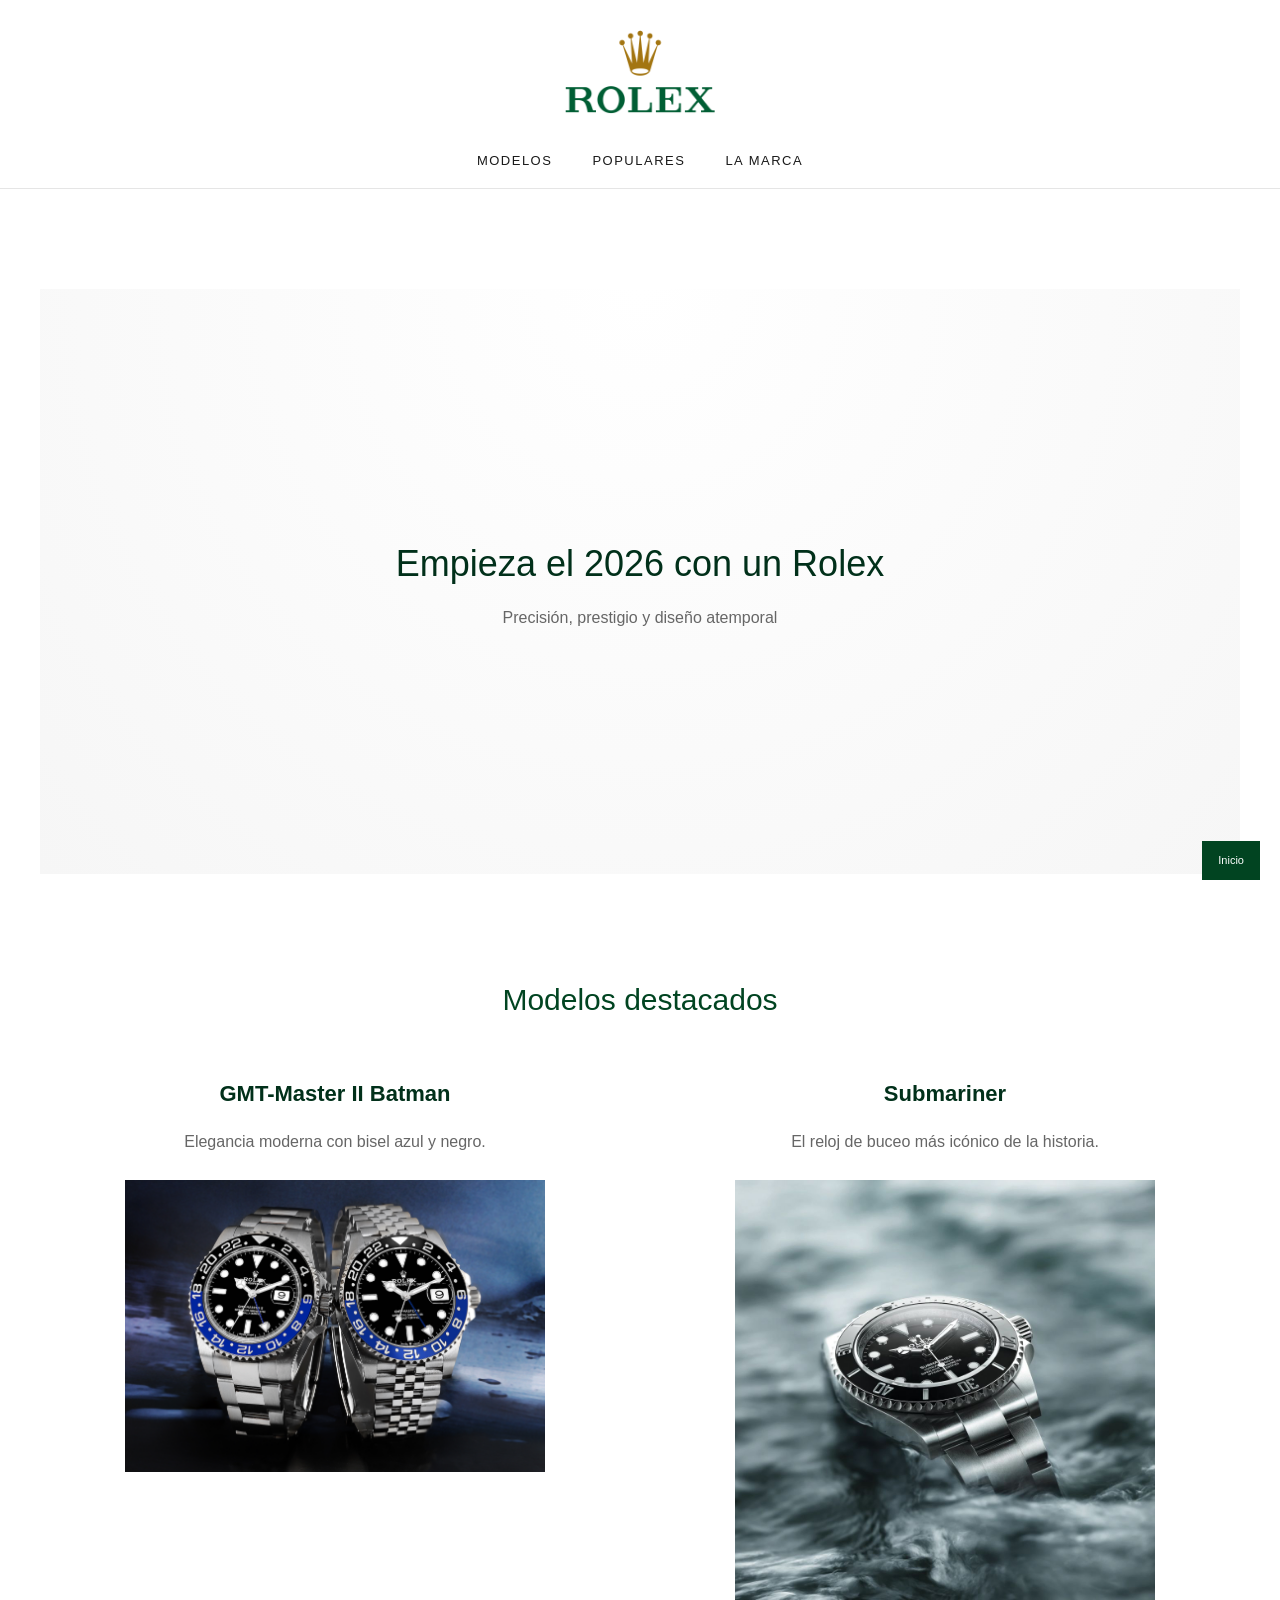
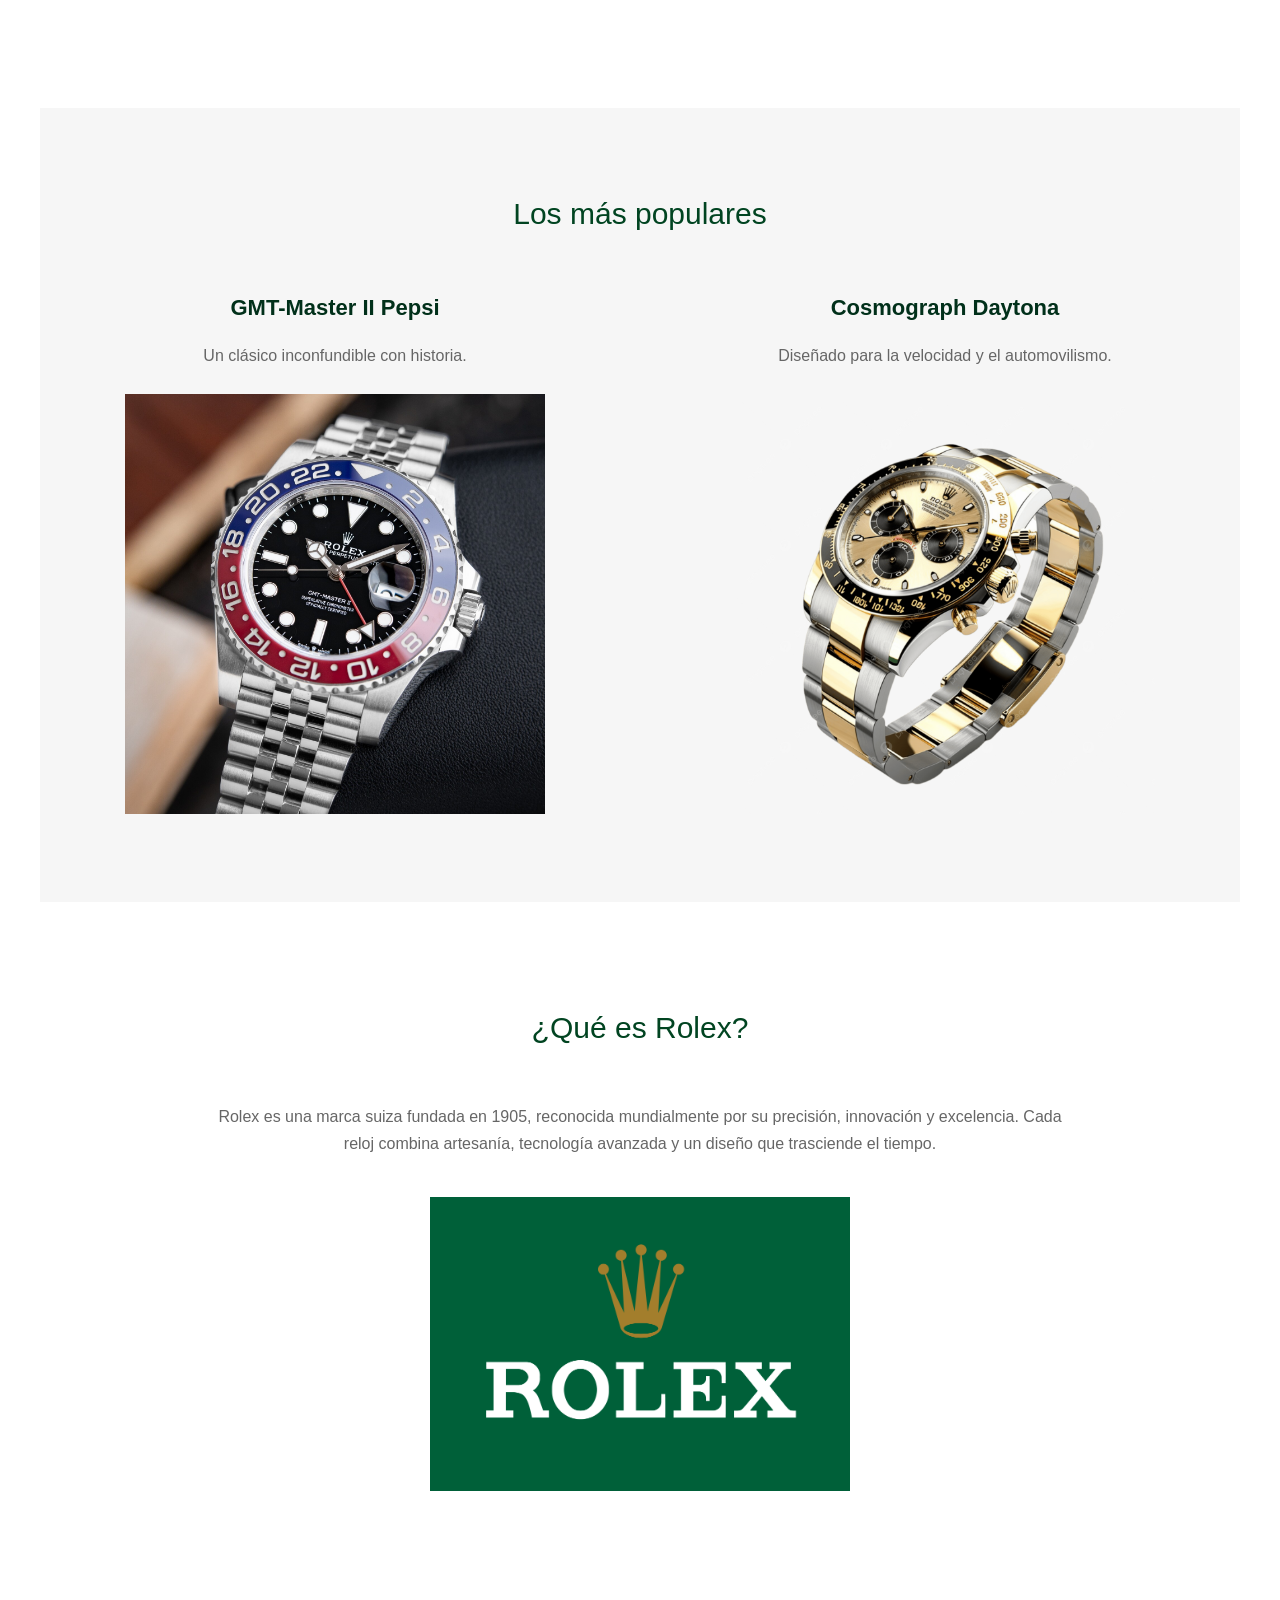
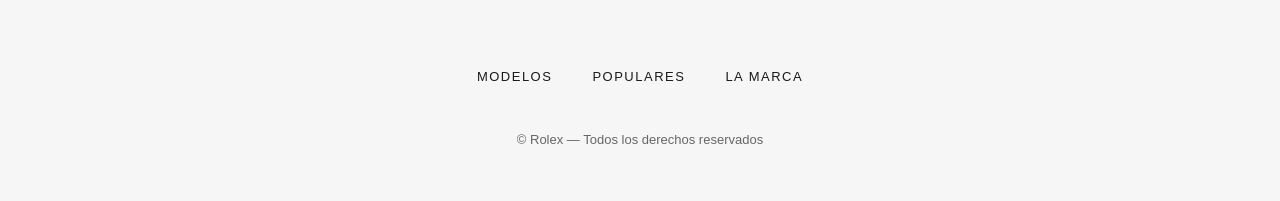
==== Index.html @ 0641e066 "add files" ====
<!DOCTYPE html>
<html lang="es">

<head>
    <meta charset="UTF-8">
    <title>Rolex</title>
    <link rel="stylesheet" href="style2.css">
</head>

<body>

    
    <img src="Logo_da_Rolex.png" alt="Rolex" class="logo">

   
    <header>
        <nav>
            <a href="#modelos">Modelos</a>
            <a href="#populares">Populares</a>
            <a href="#acerca">La marca</a>
        </nav>
    </header>

    <section class="hero" id="inicio">
        <h1>Empieza el 2026 con un Rolex</h1>
        <p>Precisión, prestigio y diseño atemporal</p>
    </section>

  
    <section id="modelos">
        <h2>Modelos destacados</h2>

        <div class="grid">
            <article>
                <h3>GMT-Master II Batman</h3>
                <p>Elegancia moderna con bisel azul y negro.</p>
                <img src="Rolex-GMT-Master-II-Batman-and-Batgirl-126710.jpg" alt="GMT Batman">
            </article>

            <article>
                <h3>Submariner</h3>
                <p>El reloj de buceo más icónico de la historia.</p>
                <img src="rolex-submariner.jpg" alt="Rolex Submariner">
            </article>
        </div>
    </section>


    <section id="populares" class="light">
        <h2>Los más populares</h2>

        <div class="grid">
            <article>
                <h3>GMT-Master II Pepsi</h3>
                <p>Un clásico inconfundible con historia.</p>
                <img src="3711505155.jpg" alt="Rolex Pepsi">
            </article>

            <article>
                <h3>Cosmograph Daytona</h3>
                <p>Diseñado para la velocidad y el automovilismo.</p>
                <img src="pngtree-rolex-yellow-rolesor-cosmograph-daytona-watch-png-image_15869566.png" alt="Daytona">
            </article>
        </div>
    </section>

   
    <section id="acerca">
        <h2>¿Qué es Rolex?</h2>
        <p class="texto">
            Rolex es una marca suiza fundada en 1905, reconocida mundialmente por su
            precisión, innovación y excelencia. Cada reloj combina artesanía,
            tecnología avanzada y un diseño que trasciende el tiempo.
        </p>
        <img src="rolex-logo-3.png" alt="Rolex Logo" class="about-img">
    </section>


    <footer>
        <nav>
            <a href="#modelos">Modelos</a>
            <a href="#populares">Populares</a>
            <a href="#acerca">La marca</a>
        </nav>
        <p>© Rolex — Todos los derechos reservados</p>
    </footer>

    
    <a href="#inicio" class="volver">Inicio</a>

</body>

</html>
---- style2.css ----
:root {
    --green: #014421;
    --green-dark: #01301a;
    --gold: #c6a664;
    --gray: #f6f6f6;
    --text: #1a1a1a;
    --soft: #666;
}

* {
    margin: 0;
    padding: 0;
    box-sizing: border-box;
}

html {
    scroll-behavior: smooth;
}

body {
    font-family: "Helvetica Neue", Arial, sans-serif;
    color: var(--text);
    line-height: 1.7;
}

/* LOGO */
.logo {
    display: block;
    margin: 30px auto 20px;
    width: 150px;
}

/* HEADER */
header {
    position: sticky;
    top: 0;
    background: white;
    border-bottom: 1px solid #e5e5e5;
    z-index: 1000;
}

nav {
    display: flex;
    justify-content: center;
    gap: 40px;
    padding: 16px;
}

nav a {
    text-decoration: none;
    font-size: 13px;
    letter-spacing: 1.5px;
    text-transform: uppercase;
    color: var(--text);
}

nav a:hover {
    color: var(--green);
}

/* HERO */
.hero {
    min-height: 65vh;
    background: radial-gradient(circle at top, #ffffff, var(--gray));
    display: flex;
    flex-direction: column;
    justify-content: center;
    align-items: center;
    text-align: center;
}

.hero h1 {
    font-size: 36px;
    font-weight: 300;
    color: var(--green-dark);
    margin-bottom: 10px;
}

.hero p {
    font-size: 16px;
    color: var(--soft);
}

/* SECTIONS */
section {
    max-width: 1200px;
    margin: 100px auto;
    padding: 0 20px;
    text-align: center;
}

section h2 {
    font-size: 30px;
    font-weight: 300;
    color: var(--green);
    margin-bottom: 50px;
}

.light {
    background: var(--gray);
    padding: 80px 20px;
}

/* GRID */
.grid {
    display: grid;
    grid-template-columns: repeat(auto-fit, minmax(260px, 1fr));
    gap: 60px;
}

/* ARTICLES */
article h3 {
    font-size: 22px;
    margin-bottom: 15px;
    color: var(--green-dark);
}

article p {
    color: var(--soft);
    margin-bottom: 25px;
}

article img,
.about-img {
    max-width: 420px;
    width: 100%;
    margin: 0 auto;
}

/* TEXTO */
.texto {
    max-width: 850px;
    margin: 0 auto 40px;
    color: var(--soft);
}

/* FOOTER */
footer {
    background: var(--gray);
    padding: 50px 20px;
    text-align: center;
}

footer nav {
    margin-bottom: 25px;
}

footer p {
    font-size: 13px;
    color: var(--soft);
}

/* BOTÓN VOLVER */
.volver {
    position: fixed;
    bottom: 20px;
    right: 20px;
    background: var(--green);
    color: white;
    padding: 10px 16px;
    font-size: 11px;
    text-decoration: none;
}

.volver:hover {
    background: var(--gold);
}

/* RESPONSIVE */
@media (max-width: 800px) {
    nav {
        flex-direction: column;
        gap: 15px;
    }

    .hero h1 {
        font-size: 26px;
    }
}
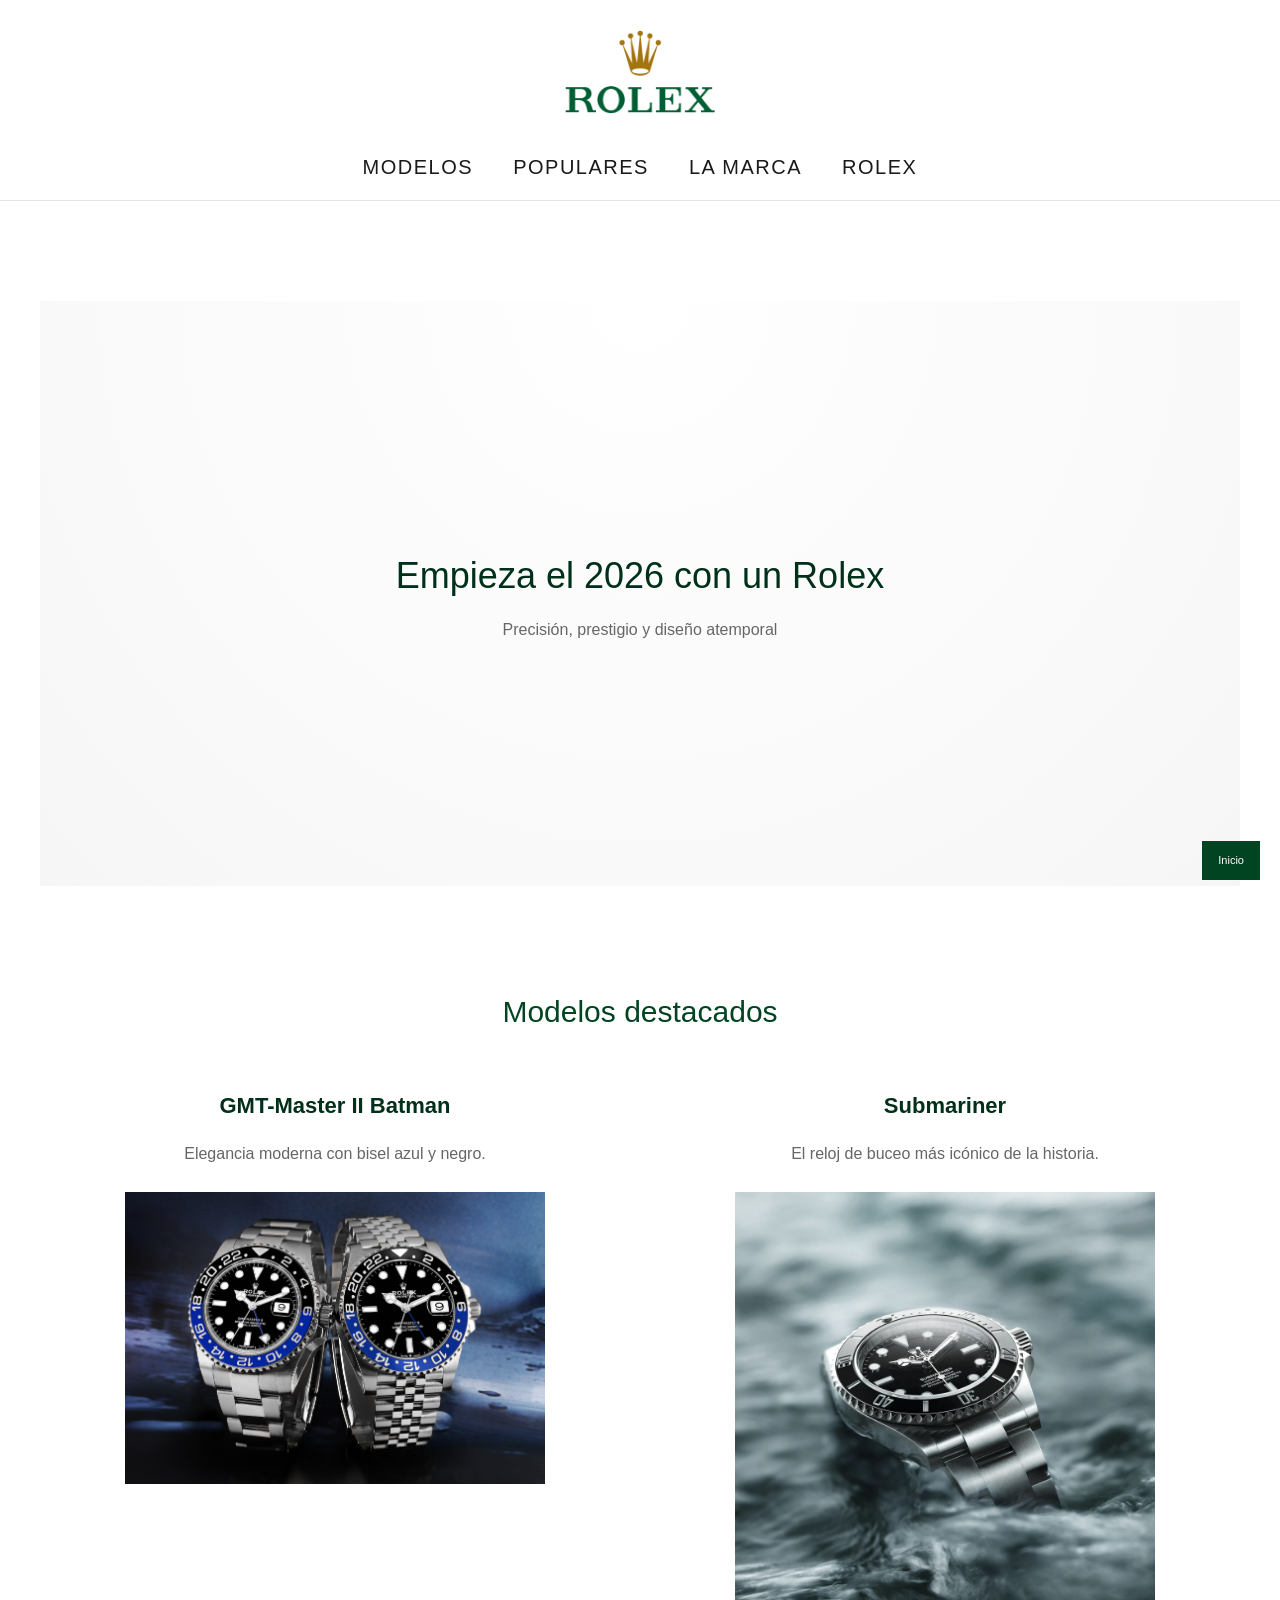
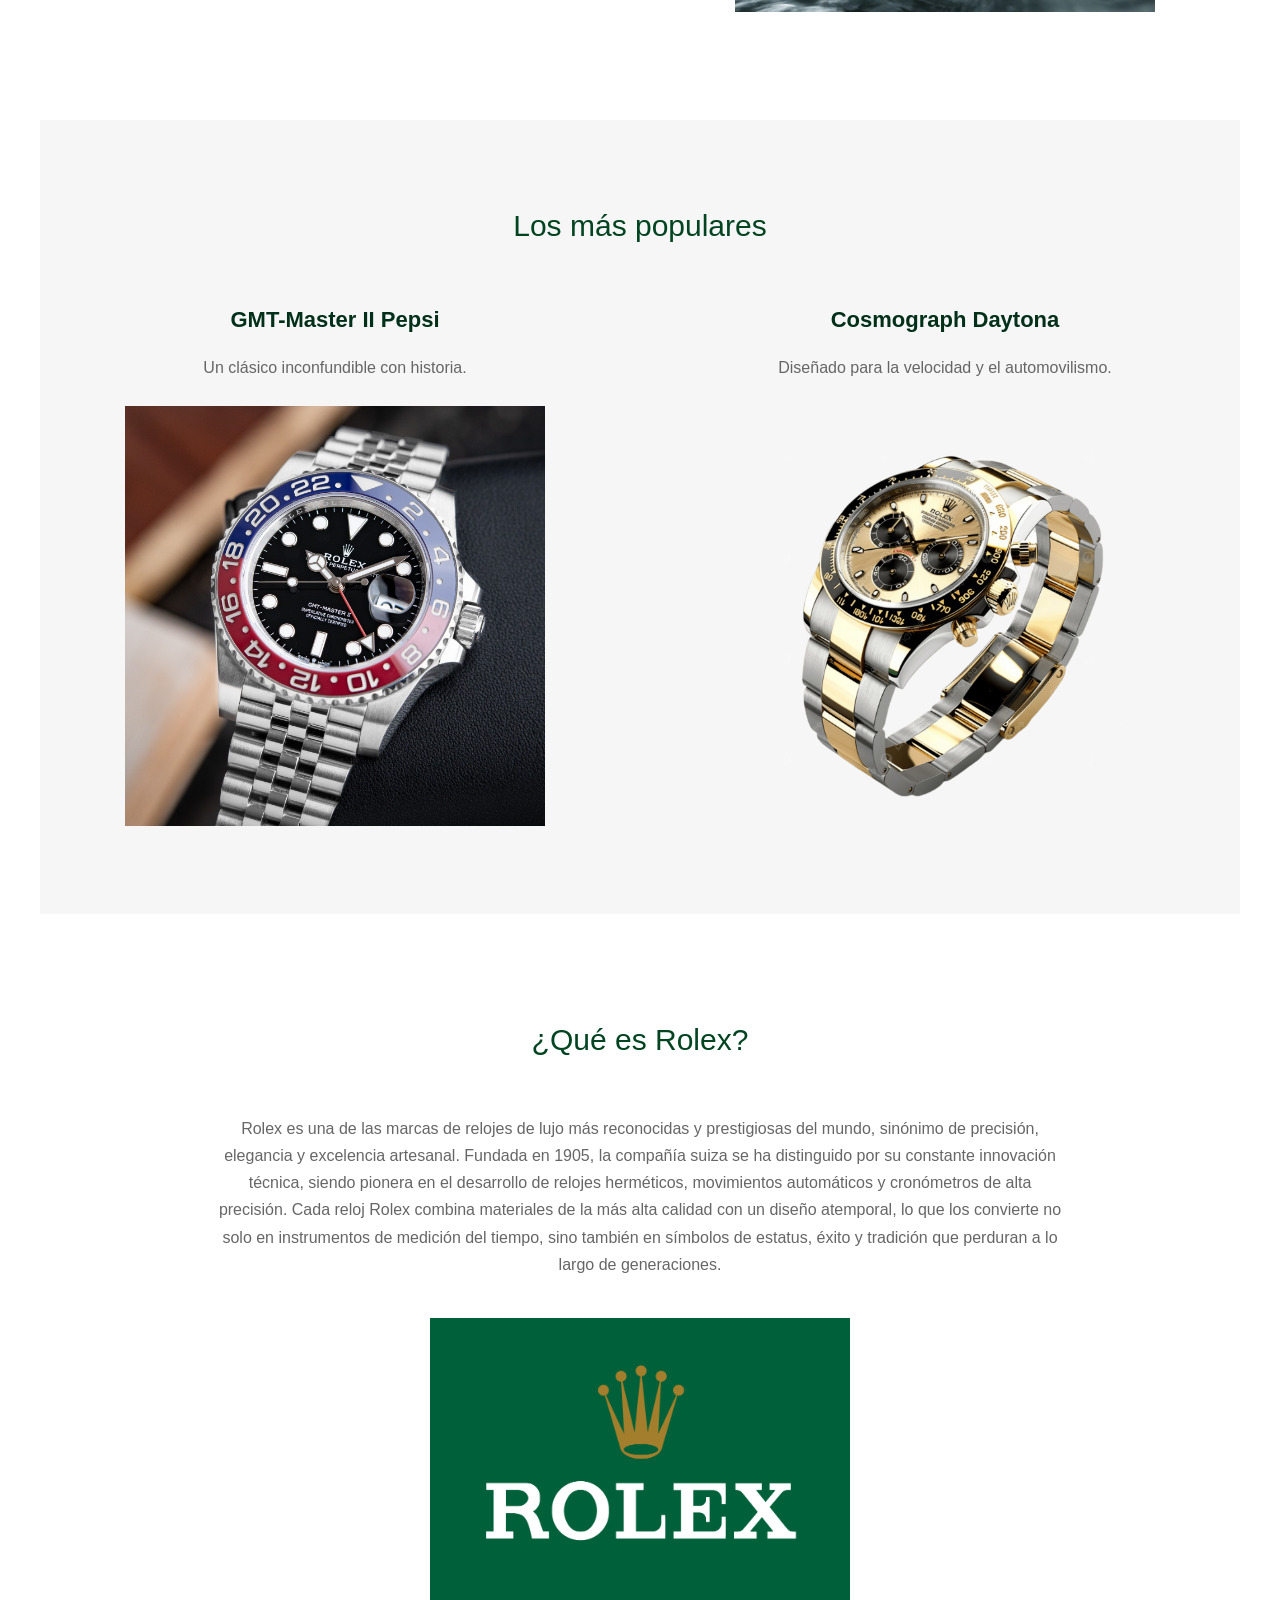
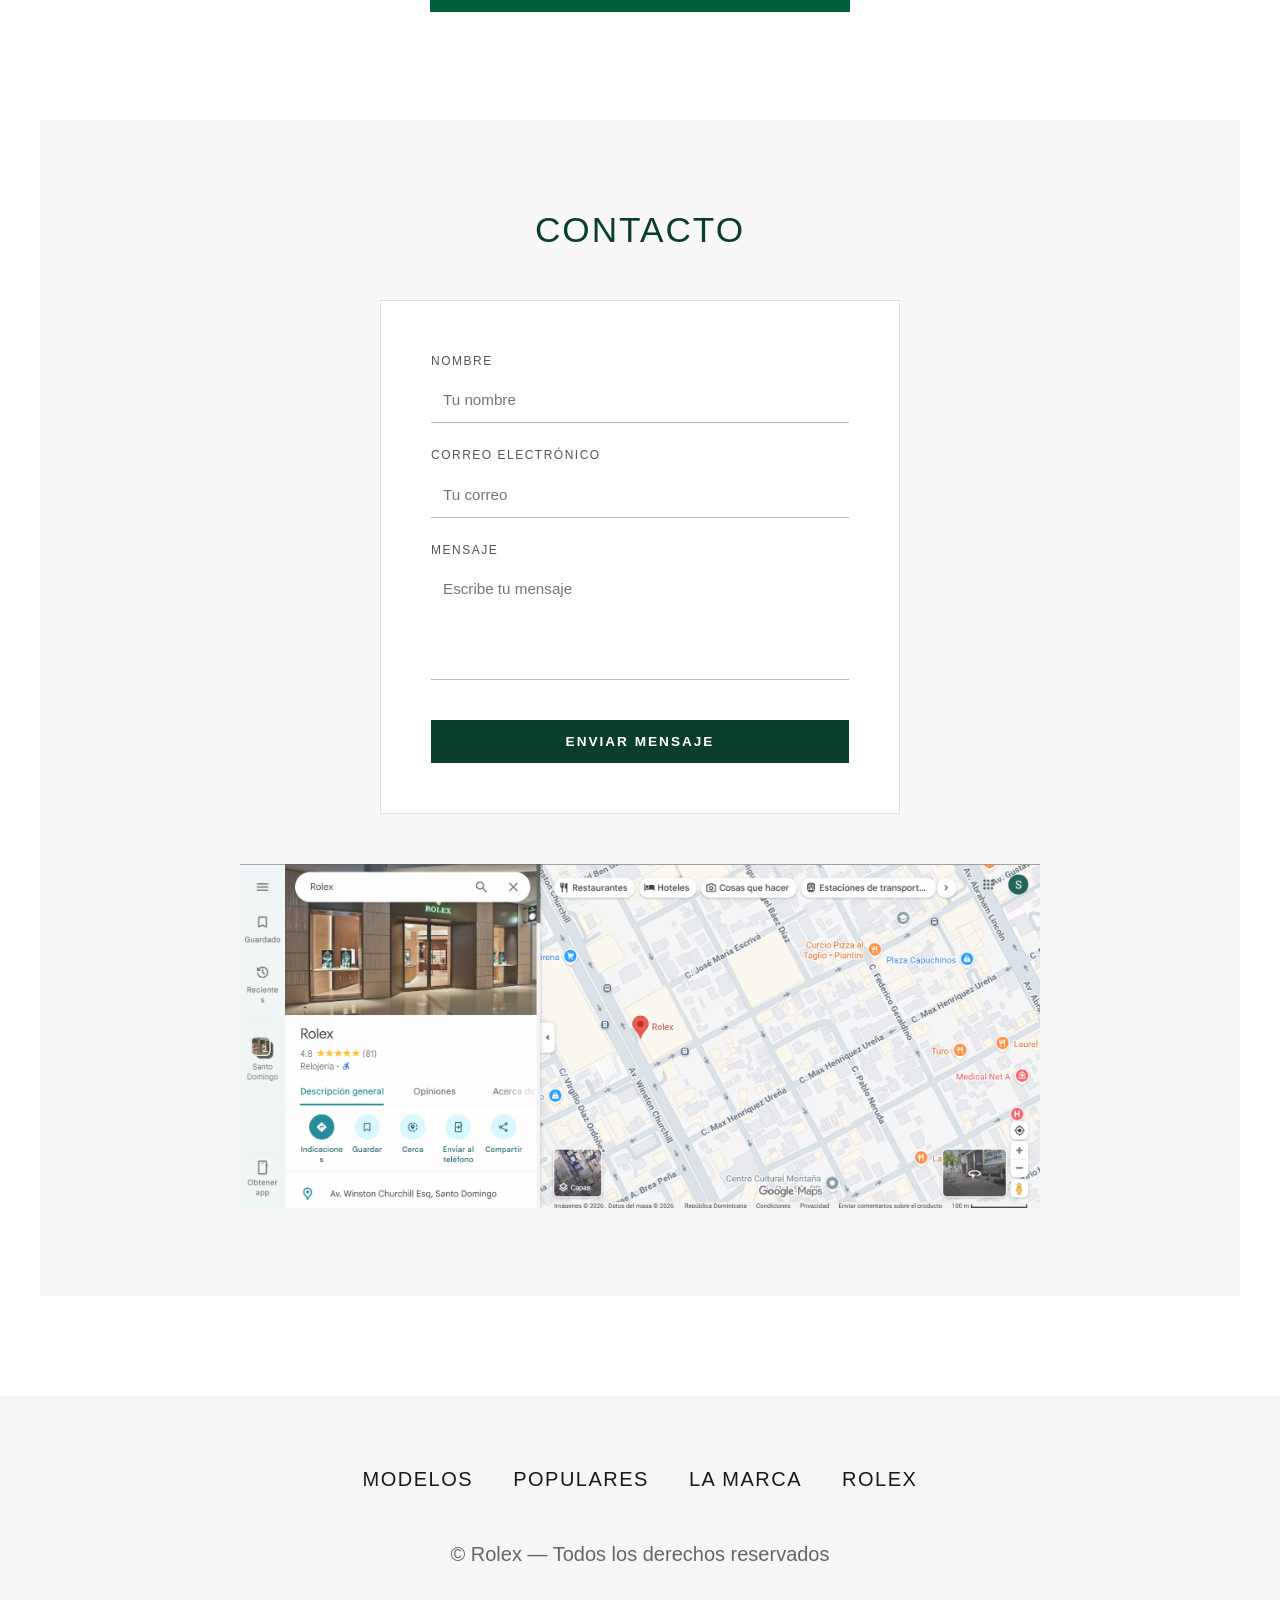
==== commit 13222a3f: "modify files" ====
--- a/Index.html
+++ b/Index.html
@@ -9,15 +9,17 @@
 
 <body>
 
-    
+
     <img src="Logo_da_Rolex.png" alt="Rolex" class="logo">
 
-   
+
     <header>
         <nav>
+
             <a href="#modelos">Modelos</a>
             <a href="#populares">Populares</a>
             <a href="#acerca">La marca</a>
+            <a href="Rolex.html" target="_blank">Rolex</a>
         </nav>
     </header>
 
@@ -26,7 +28,7 @@
         <p>Precisión, prestigio y diseño atemporal</p>
     </section>
 
-  
+
     <section id="modelos">
         <h2>Modelos destacados</h2>
 
@@ -64,16 +66,46 @@
         </div>
     </section>
 
-   
+
     <section id="acerca">
         <h2>¿Qué es Rolex?</h2>
         <p class="texto">
-            Rolex es una marca suiza fundada en 1905, reconocida mundialmente por su
-            precisión, innovación y excelencia. Cada reloj combina artesanía,
-            tecnología avanzada y un diseño que trasciende el tiempo.
+            Rolex es una de las marcas de relojes de lujo más reconocidas y prestigiosas del mundo, sinónimo de
+            precisión, elegancia
+            y excelencia artesanal. Fundada en 1905, la compañía suiza se ha distinguido por su constante innovación
+            técnica, siendo
+            pionera en el desarrollo de relojes herméticos, movimientos automáticos y cronómetros de alta precisión.
+            Cada reloj
+            Rolex combina materiales de la más alta calidad con un diseño atemporal, lo que los convierte no solo en
+            instrumentos de
+            medición del tiempo, sino también en símbolos de estatus, éxito y tradición que perduran a lo largo de
+            generaciones.
         </p>
         <img src="rolex-logo-3.png" alt="Rolex Logo" class="about-img">
     </section>
+
+    <section id="contacto" class="light">
+        <h2>Contacto</h2>
+    
+        <form class="contact-form">
+            <label for="nombre">Nombre</label>
+            <input type="text" id="nombre" name="nombre" placeholder="Tu nombre" required>
+    
+            <label for="email">Correo electrónico</label>
+            <input type="email" id="email" name="email" placeholder="Tu correo" required>
+    
+            <label for="mensaje">Mensaje</label>
+            <textarea id="mensaje" name="mensaje" rows="5" placeholder="Escribe tu mensaje" required></textarea>
+    
+            <button type="submit">Enviar mensaje</button>
+        </form>
+
+        <a href="https://maps.app.goo.gl/j46AsZ4z5Cc54Fn39">
+            <img src="Screenshot 2026-01-20 124653.png" alt="Ubicación" class="Imagenes2">
+        </a>
+        
+    </section>
+
 
 
     <footer>
@@ -81,12 +113,16 @@
             <a href="#modelos">Modelos</a>
             <a href="#populares">Populares</a>
             <a href="#acerca">La marca</a>
+            <a href="Rolex.html" target="_blank">Rolex</a>
         </nav>
+        
+        
         <p>© Rolex — Todos los derechos reservados</p>
     </footer>
 
-    
+
     <a href="#inicio" class="volver">Inicio</a>
+
 
 </body>
 
--- a/style2.css
+++ b/style2.css
@@ -23,14 +23,14 @@
     line-height: 1.7;
 }
 
-/* LOGO */
+
 .logo {
     display: block;
     margin: 30px auto 20px;
     width: 150px;
 }
 
-/* HEADER */
+
 header {
     position: sticky;
     top: 0;
@@ -48,7 +48,7 @@
 
 nav a {
     text-decoration: none;
-    font-size: 13px;
+    font-size: 20px;
     letter-spacing: 1.5px;
     text-transform: uppercase;
     color: var(--text);
@@ -58,7 +58,7 @@
     color: var(--green);
 }
 
-/* HERO */
+
 .hero {
     min-height: 65vh;
     background: radial-gradient(circle at top, #ffffff, var(--gray));
@@ -81,7 +81,7 @@
     color: var(--soft);
 }
 
-/* SECTIONS */
+
 section {
     max-width: 1200px;
     margin: 100px auto;
@@ -101,14 +101,14 @@
     padding: 80px 20px;
 }
 
-/* GRID */
+
 .grid {
     display: grid;
     grid-template-columns: repeat(auto-fit, minmax(260px, 1fr));
     gap: 60px;
 }
 
-/* ARTICLES */
+
 article h3 {
     font-size: 22px;
     margin-bottom: 15px;
@@ -127,14 +127,13 @@
     margin: 0 auto;
 }
 
-/* TEXTO */
+
 .texto {
     max-width: 850px;
     margin: 0 auto 40px;
     color: var(--soft);
 }
 
-/* FOOTER */
 footer {
     background: var(--gray);
     padding: 50px 20px;
@@ -146,11 +145,11 @@
 }
 
 footer p {
-    font-size: 13px;
-    color: var(--soft);
-}
-
-/* BOTÓN VOLVER */
+    font-size: 20px;
+    color: var(--soft);
+}
+
+
 .volver {
     position: fixed;
     bottom: 20px;
@@ -176,4 +175,114 @@
     .hero h1 {
         font-size: 26px;
     }
+}
+
+
+
+#contacto {
+    padding: 80px 12%;
+    background-color: #f8f8f8;
+    text-align: center;
+}
+
+#contacto h2 {
+    font-size: 2.2rem;
+    letter-spacing: 2px;
+    margin-bottom: 40px;
+    font-weight: 500;
+    color: #0a3d2e;
+    /* Verde Rolex */
+    text-transform: uppercase;
+}
+
+.contact-form {
+    max-width: 520px;
+    margin: 0 auto 40px auto;
+    background-color: #ffffff;
+    padding: 50px;
+    border: 1px solid #e0e0e0;
+}
+
+.contact-form label {
+    display: block;
+    text-align: left;
+    font-size: 0.75rem;
+    letter-spacing: 1.5px;
+    text-transform: uppercase;
+    color: #555;
+    margin-bottom: 6px;
+}
+
+.contact-form input,
+.contact-form textarea {
+    width: 100%;
+    padding: 14px 12px;
+    margin-bottom: 22px;
+    font-size: 0.95rem;
+    border: none;
+    border-bottom: 1px solid #bbb;
+    background: transparent;
+    outline: none;
+    font-family: inherit;
+    transition: border-color 0.3s ease;
+}
+
+.contact-form input:focus,
+.contact-form textarea:focus {
+    border-bottom-color: #0a3d2e;
+}
+
+.contact-form textarea {
+    resize: none;
+}
+
+.contact-form button {
+    margin-top: 10px;
+    padding: 14px;
+    width: 100%;
+    font-size: 0.85rem;
+    letter-spacing: 2px;
+    font-weight: 600;
+    text-transform: uppercase;
+    background-color: #0a3d2e;
+    color: #fff;
+    border: none;
+    cursor: pointer;
+    transition: background-color 0.3s ease;
+}
+
+.contact-form button:hover {
+    background-color: #063024;
+}
+
+
+
+#contacto a {
+    display: inline-block;
+    margin-top: 10px;
+}
+
+#contacto a img {
+    width: 800px;
+    opacity: 0.85;
+    transition: transform 0.3s ease, opacity 0.3s ease;
+}
+
+#contacto a img:hover {
+    transform: scale(1.1);
+    opacity: 1;
+}
+
+a img {
+    width: 200px;
+}
+
+@media (max-width: 600px) {
+    #contacto {
+        padding: 60px 6%;
+    }
+
+    .contact-form {
+        padding: 35px;
+    }
 }
